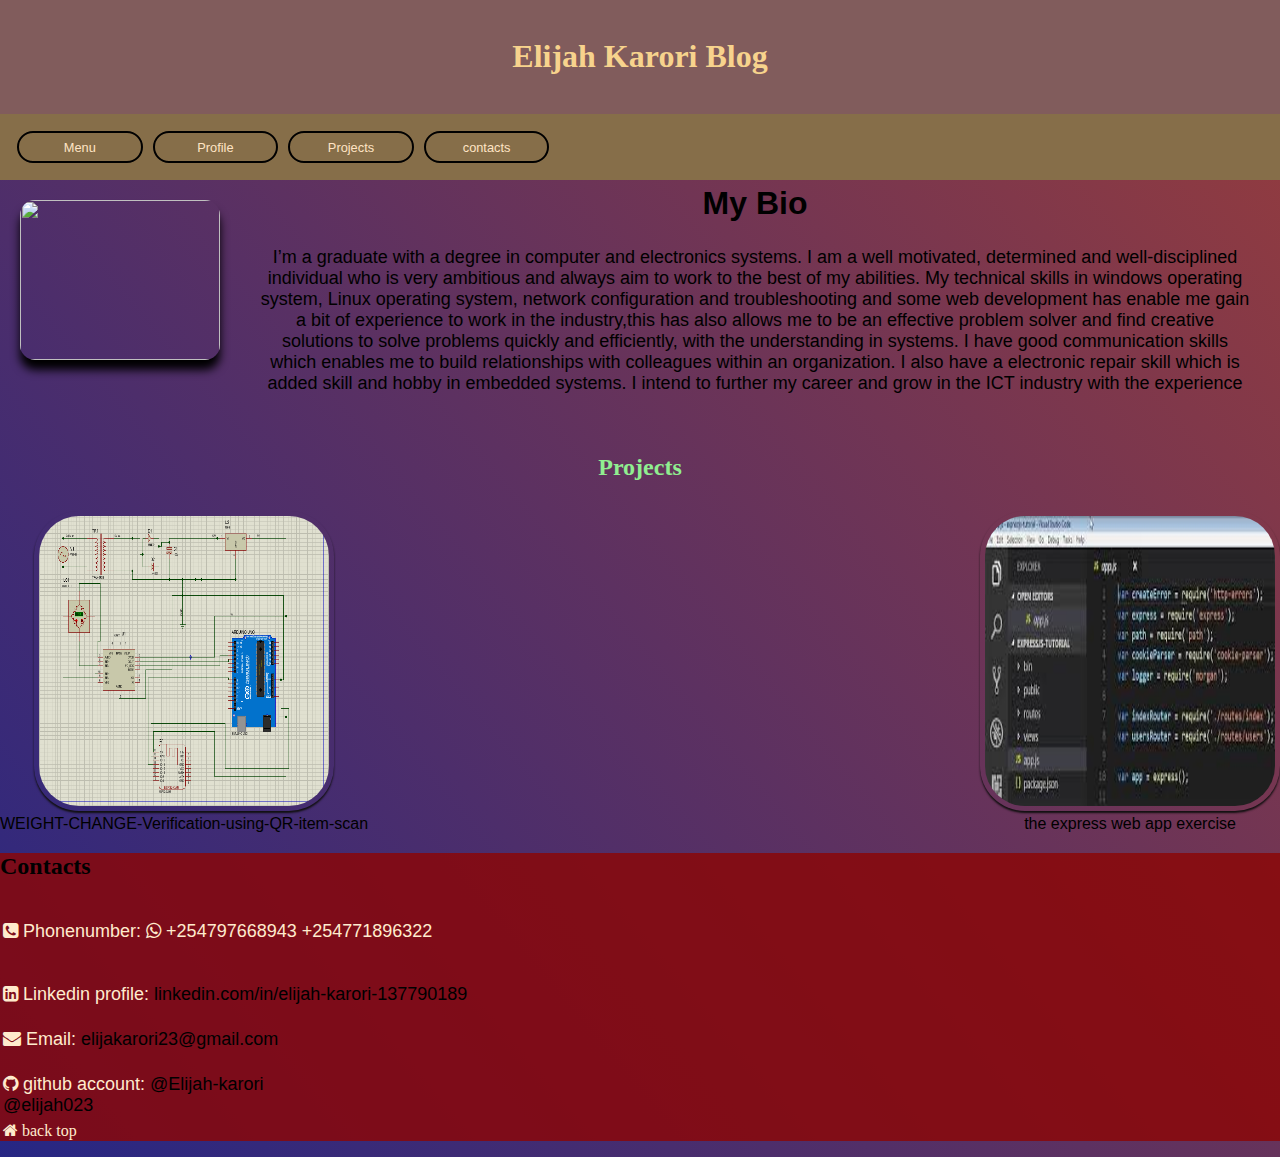
==== index.html @ b64fc714 "Add files via upload" ====
<!DOCTYPE html>
<html lang="en">
<head>
    <meta charset="UTF-8">
    <meta http-equiv="X-UA-Compatible" content="IE=edge">
    <meta name="viewport" content="width=device-width, initial-scale=1.0">
    <link rel="stylesheet" href="index.css">
    <link rel="stylesheet" href="font-awesome-4.7.0/css/font-awesome.min.css">
    
    <title>Elijah-karori</title>
</head>
<body>
<h1 id="headline">elijah karori blog</h1>   
<div id="nav_container">
    <nav>
        
        <ul>
            <li><a href="#nav-container"> Menu</a></li>
            <li><a href="#profile"> Profile</a></li>
             <li><a href="#projects-container"> Projects</a></li>
            <li><a href="#contact-container"> contacts</a></li>
           
        </ul>
    </nav>
</div>
<div id="profile-container">
    <img id="profile-img" width="250px"
 height ="200px" src="./assets/_DSC0224.jpg" alt="">
  <div id="profile_item"><h2 id="mybio_header">my bio</h2> 
  <p id="mybio_p">
    I’m a graduate with a degree in computer and electronics systems. I am a well motivated, determined and well-disciplined individual who is very ambitious and always aim to work to
the best of my abilities. My technical skills in windows operating system, Linux operating
system, network configuration and troubleshooting and some web development has enable
me gain a bit of experience to work in the industry,this has also allows me to be an effective
problem solver and find creative solutions to solve problems quickly and efficiently, with the
understanding in systems. I have good communication skills which enables me to build
relationships with colleagues within an organization. I also have a electronic repair skill which
is added skill and hobby in embedded systems. I intend to further my career and grow in the
ICT industry with the experience 
 </p>
</div>
</div>
 
    

    <div id="projects-container">
        <h2 id="project-header">Projects</h2>
        <a  href="https://github.com/elijah023/WEIGHT-CHANGE-Verification-using-QR-item-scan"><img class="project-container" src="./assets/Capture.PNG" alt=""><br>WEIGHT-CHANGE-Verification-using-QR-item-scan</a>
        <a href="https://github.com/Elijah-karori/filtered-image-project/"><img class="project-container"  src="./assets/download (1).jpg" alt=""><br>the express web app exercise</a>
       

    </div>
    <div id="contact-container" >
        <p id="contact">
            <h2>contacts</h2> 
            <span class="contact-items"><p>  <i class="fa fa-phone-square" aria-hidden="true"></i>  Phonenumber:   <i class="fa fa-whatsapp" aria-hidden="true"></i>  +254797668943    
                                                        +254771896322</p> 
            </span> 
            <br>
           <span class="contact-items">  <i class="fa fa-linkedin-square" aria-hidden="true"></i>   Linkedin profile: <a href="https://linkedin.com/in/elijah-karori-137790189"> linkedin.com/in/elijah-karori-137790189</a></span> 
<br>
           <span class="contact-items"> <i class="fa fa-envelope" aria-hidden="true"></i>  Email:<a href="https://gmail.com"> elijakarori23@gmail.com</a>
        </span> 
            <br>
           <span class="contact-items">  <i class="fa fa-github" aria-hidden="true"></i>  github account: <a href="https://github.com/Elijah-karori/filtered-image-project"> @Elijah-karori</a>
        <br>
                                <a href="https://github.com/elijah023/WEIGHT-CHANGE-Verification-using-QR-item-scan"> @elijah023</a>
            </span> 
            <a href="#">  <i class="fa fa-home contact-items" aria-hidden="true"> back top</i>  </a>
        </p>
    </div>
</body>
</html>
---- index.css ----
*{
    box-sizing:border-box;
}
body{
    margin: 0;
    padding: 0;
    background: linear-gradient(230deg, rgba(131, 24, 24, 0.842), rgba(4, 4, 112, 0.863));
}
h1, h2{
    text-transform: capitalize;
}
#headline{
    width: 100%;
    height: 30%;
    margin: 0;
    padding: 3%;
    display: block;
    background-color: rgb(129, 92, 92);
    text-align: center;
    justify-content: center;
    color: rgb(247, 211, 141);
    
}
#nav_container{
    margin: 0;
    padding: 0;
    
}
nav{
    margin: 0;
    padding: 0;
    display: block;
    
}
nav ul{
    background-color: rgb(134, 110, 73);
    list-style: none;
    display: flex;
    flex-direction: row;
    justify-content: flex-start;
    align-items: center;
    padding: 12px;
    margin: 0;
    
}
nav li{
    margin: 5px;
    padding: 5px;
    width: 10%;
    border: 2px solid black;
    border-radius: 25px;
    text-align: center;
} 
nav li a{
    touch-action: none;
    color: bisque;
    text-decoration: none;
    font-size: 0.8em;
    font-family: 'Segoe UI', Tahoma, Geneva, Verdana, sans-serif;
}
#profile-container{
    margin: 5px;
    padding: 0;
    display: flex;
}
#profile-img{
    margin: 15px;
    border-radius: 15px;
    box-shadow: 0px 10px 10px 0px;
    height: 100%;
    width: 200px;
}
#profile_item{
    display: block;

}
#mybio_header{
    display: block;
text-align: center;
justify-content: center;
align-items: center;
text-decoration: none;
font-size: 2em;
font-family: 'Gill Sans', 'Gill Sans MT', Calibri, 'Trebuchet MS', sans-serif;
font-weight: 4em;
color: black;
margin: 0;
padding: 0;
width: 100%;
}
#mybio_p{
text-align: center;
font-size: large;
font-family: 'Segoe UI', Tahoma, Geneva, Verdana, sans-serif;
padding: 25px;
margin: 0;

}

#project-header{
align-items: center;
justify-content: center;
width: 100%;
padding: 25px;
margin: 5px;
color: lightgreen;
text-align: center;
}
.project-container{
    width: 300px;
    height: 300px;
    border-radius: 15%;
    justify-content: center;
    padding: 5px;
    align-items: center;
    box-shadow: 0px 2px 2px 0px rgb(17, 16, 16) ;
    

}
#projects-container{
    display: flex;
    justify-content: space-between;
    flex-wrap: wrap;

}
#projects-container a{
    touch-action: none;
    text-decoration: none;
    color: black;
    text-align: center;
    text-overflow: clip;
font-family: Impact, Haettenschweiler, 'Arial Narrow Bold', sans-serif;
}
#contact-container{
    background-color: rgba(139, 6, 6, 0.829);
   
}
.contact-items{
    display: block;
    padding: 3px;
    touch-action: none;
    color: blanchedalmond;
    font-size: large;
    font-family: 'Franklin Gothic Medium', 'Arial Narrow', Arial, sans-serif;
     align-items: center;
    justify-content: center;
}
.contact-items a{
    color: black;
    text-decoration: none;
    align-items: center;
    text-align: center;
    justify-content: center;
}

@media (max-width: 500px) {
*{
    margin: 0px;
    padding: 5px;

}
body{
    width: auto;
    height: auto;

}
#headline{
    margin: 0;
    padding: 0;
    text-overflow: clip;
}
img{
    width: 100px;
    height: 100px;
    margin: 0;
}
h1 h2 p{
    text-overflow: clip;
}

#profile-container{
    display: flex;
    align-items: center;
    justify-content: center;
    flex-wrap: wrap;

}
#profile-item{
    display: flex;
    flex-wrap: wrap;
    justify-content: center;
    align-items: center;
}
nav{
    display: flex;
    flex-wrap: wrap;
    flex-direction: column;
}
nav ul{
    padding: 0;
}
    nav li{
    width: 16%;
    text-align: center;
    border: 0;
}
nav li a{
    font-size: 0.6em;
}
#mybio_header{
    width: auto;
    font-size: medium;
}
#mybio_p{
    padding: 0;
    font-size: medium;
}
.project-container{
    width: 200px;
    height: 200px;
    border-radius: 15%;
    align-items: center;
    padding: 3px;
    align-items: center;
    

}
}
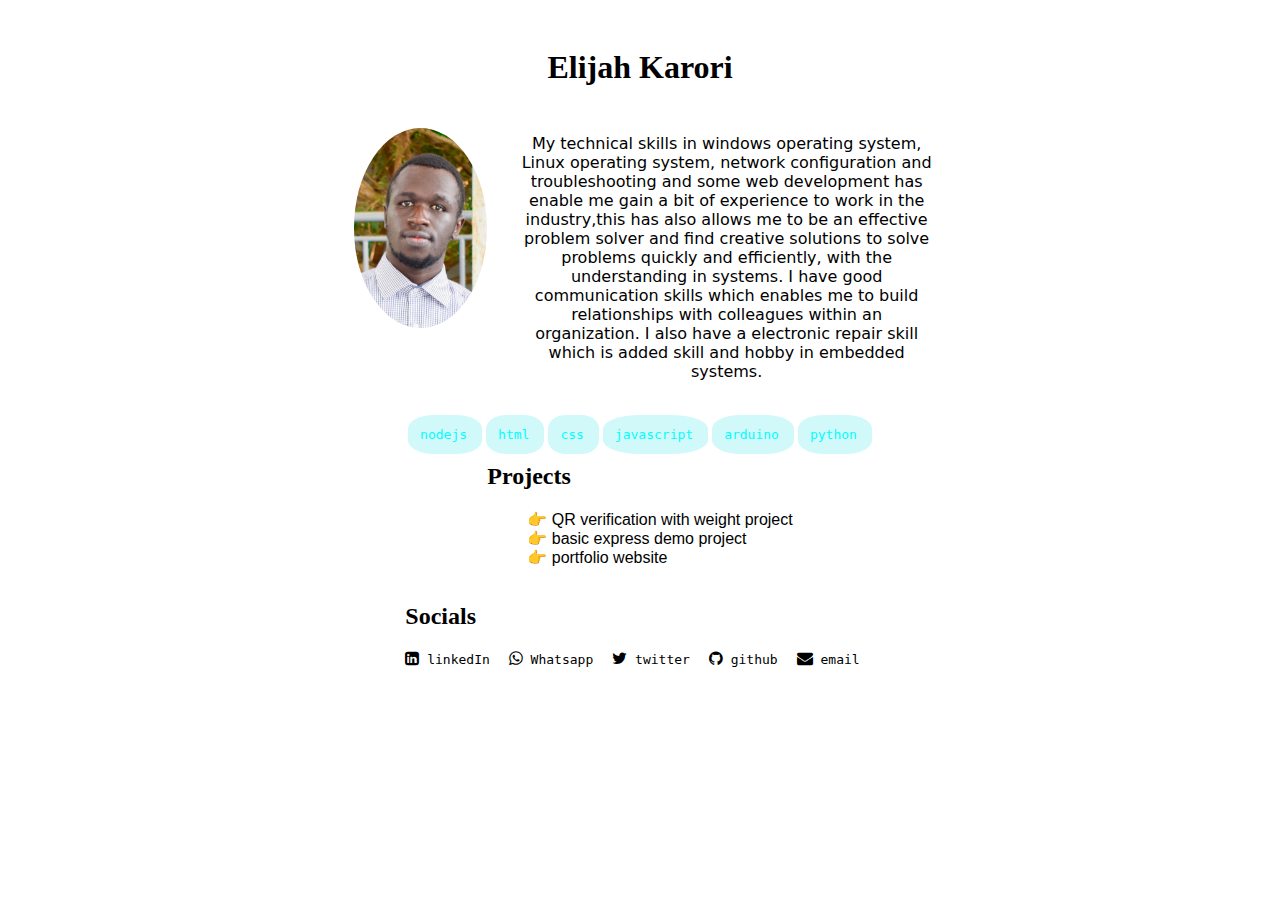
==== commit 46859041: "revised version" ====
--- a/index.html
+++ b/index.html
@@ -5,69 +5,52 @@
     <meta http-equiv="X-UA-Compatible" content="IE=edge">
     <meta name="viewport" content="width=device-width, initial-scale=1.0">
     <link rel="stylesheet" href="index.css">
-    <link rel="stylesheet" href="font-awesome-4.7.0/css/font-awesome.min.css">
-    
-    <title>Elijah-karori</title>
+    <link rel="stylesheet" href="https://cdnjs.cloudflare.com/ajax/libs/font-awesome/4.7.0/css/font-awesome.min.css">
+    <title>ELIJAH KARORI</title>
 </head>
 <body>
-<h1 id="headline">elijah karori blog</h1>   
-<div id="nav_container">
-    <nav>
-        
-        <ul>
-            <li><a href="#nav-container"> Menu</a></li>
-            <li><a href="#profile"> Profile</a></li>
-             <li><a href="#projects-container"> Projects</a></li>
-            <li><a href="#contact-container"> contacts</a></li>
-           
-        </ul>
-    </nav>
-</div>
-<div id="profile-container">
-    <img id="profile-img" width="250px"
- height ="200px" src="./assets/_DSC0224.jpg" alt="">
-  <div id="profile_item"><h2 id="mybio_header">my bio</h2> 
-  <p id="mybio_p">
-    I’m a graduate with a degree in computer and electronics systems. I am a well motivated, determined and well-disciplined individual who is very ambitious and always aim to work to
-the best of my abilities. My technical skills in windows operating system, Linux operating
+    <div id="main--container">
+        <h1>elijah karori</h1>
+        <section id="bio--wrapper" class="hero--wrapper">
+            <img src="./assets/_DSC02241.jpg" alt="" width="400px" height="200px">
+            <div id="bio-info--container" >
+                <p>My technical skills in windows operating system, Linux operating
 system, network configuration and troubleshooting and some web development has enable
 me gain a bit of experience to work in the industry,this has also allows me to be an effective
 problem solver and find creative solutions to solve problems quickly and efficiently, with the
 understanding in systems. I have good communication skills which enables me to build
 relationships with colleagues within an organization. I also have a electronic repair skill which
-is added skill and hobby in embedded systems. I intend to further my career and grow in the
-ICT industry with the experience 
- </p>
-</div>
-</div>
- 
-    
+is added skill and hobby in embedded systems. </p>
+<br>
 
-    <div id="projects-container">
-        <h2 id="project-header">Projects</h2>
-        <a  href="https://github.com/elijah023/WEIGHT-CHANGE-Verification-using-QR-item-scan"><img class="project-container" src="./assets/Capture.PNG" alt=""><br>WEIGHT-CHANGE-Verification-using-QR-item-scan</a>
-        <a href="https://github.com/Elijah-karori/filtered-image-project/"><img class="project-container"  src="./assets/download (1).jpg" alt=""><br>the express web app exercise</a>
-       
+           </div>
+         </section >
+        <div id="language--container" class="hero--wrapper">
+            <span> nodejs</span>
+            <span>html</span>
+            <span>css</span>
+            <span>javascript</span>
+            <span>arduino</span>
+            <span>python</span>
+        </div>
 
-    </div>
-    <div id="contact-container" >
-        <p id="contact">
-            <h2>contacts</h2> 
-            <span class="contact-items"><p>  <i class="fa fa-phone-square" aria-hidden="true"></i>  Phonenumber:   <i class="fa fa-whatsapp" aria-hidden="true"></i>  +254797668943    
-                                                        +254771896322</p> 
-            </span> 
-            <br>
-           <span class="contact-items">  <i class="fa fa-linkedin-square" aria-hidden="true"></i>   Linkedin profile: <a href="https://linkedin.com/in/elijah-karori-137790189"> linkedin.com/in/elijah-karori-137790189</a></span> 
-<br>
-           <span class="contact-items"> <i class="fa fa-envelope" aria-hidden="true"></i>  Email:<a href="https://gmail.com"> elijakarori23@gmail.com</a>
-        </span> 
-            <br>
-           <span class="contact-items">  <i class="fa fa-github" aria-hidden="true"></i>  github account: <a href="https://github.com/Elijah-karori/filtered-image-project"> @Elijah-karori</a>
-        <br>
-                                <a href="https://github.com/elijah023/WEIGHT-CHANGE-Verification-using-QR-item-scan"> @elijah023</a>
-            </span> 
-            <a href="#">  <i class="fa fa-home contact-items" aria-hidden="true"> back top</i>  </a>
-        </p>
+        <section id="project--wrapper" class="hero--wrapper">
+            <h2>projects</h2>
+            <ul>
+           <li> <a href="https://github.com/elijah023/WEIGHT-CHANGE-Verification-using-QR-item-scan" target="_blank"> 👉 QR verification with weight project</a></li>
+           <li> <a href="https://github.com/Elijah-karori/qrBloodBankSystem" target="_blank">  👉 basic express demo project</a></li>
+           <li> <a href="https://github.com/elijah023/profileBlog" target="_blank"> 👉 portfolio website</a></li>
+        </ul>
+        </section>
+
+        <section id="socials--wrapper" class="hero--wrapper">
+            <h2>socials</h2>
+            <span><a href="https://linkedin.com/in/elijah-karori-137790189" target="_blank"><i class="fa fa-linkedin-square"></i> linkedIn</a></span>
+            <span><a href="https://wa.me/+254797668943" target="_blank"><i class="fa fa-whatsapp"></i> Whatsapp</a></span>
+            <span><a href="https://twitter.com/LetsDoI98916944" target="_blank"><i class="fa fa-twitter"></i> twitter</a></span>
+            <span><a href="https://github.com/elijah023/" target="_blank"><i class="fa fa-github"></i> github</a></span>
+            <span><a href="mailto:elijakarori23@gmail.com"><i class="fa fa-envelope"></i> email</a></span>
+        </section>
     </div>
 </body>
 </html>--- a/index.css
+++ b/index.css
@@ -1,228 +1,93 @@
-*{
-    box-sizing:border-box;
+
+#main--container{
+    margin: 0;
+    padding: 20px;
+    box-sizing: border-box;
+    display: flex;
+    flex-direction: column;
+    align-items: center;
 }
-body{
-    margin: 0;
-    padding: 0;
-    background: linear-gradient(230deg, rgba(131, 24, 24, 0.842), rgba(4, 4, 112, 0.863));
+a{
+    touch-action: none;
+    text-decoration: none;
+    color: black;
+    font-family: monospace;
 }
-h1, h2{
+h1,h2{
+    justify-content: left;
+    text-align: left;
     text-transform: capitalize;
+
 }
-#headline{
-    width: 100%;
-    height: 30%;
-    margin: 0;
-    padding: 3%;
-    display: block;
-    background-color: rgb(129, 92, 92);
-    text-align: center;
-    justify-content: center;
-    color: rgb(247, 211, 141);
+#bio--wrapper{
+    display: flex;
+    width: 50%;
+    justify-content: space-between;
     
 }
-#nav_container{
-    margin: 0;
-    padding: 0;
+#bio--wrapper img{
+    border-radius: 50%;
+    padding: 20px;
+}
+#bio-info--container{
+    padding: 10px;
+}
+#bio-info--container p{
+    display: flex;
+    text-align: center;
+    font-family: system-ui, -apple-system, BlinkMacSystemFont, 'Segoe UI', Roboto, Oxygen, Ubuntu, Cantarell, 'Open Sans', 'Helvetica Neue', sans-serif;
+}
+#language--container{
+    align-items: flex-start;
+    justify-content: space-between;
     
 }
-nav{
-    margin: 0;
-    padding: 0;
-    display: block;
-    
+#language--container span{
+    padding: 12px;
+    border-radius: 35%;
+    color: aqua;
+    background-color: rgb(210, 249, 250);
+    padding-right: 15px;
+    font-family: monospace;
 }
-nav ul{
-    background-color: rgb(134, 110, 73);
+#project--wrapper h2{
+    align-items: left;
+    justify-content: left;
+}
+#project--wrapper ul{
     list-style: none;
-    display: flex;
-    flex-direction: row;
-    justify-content: flex-start;
-    align-items: center;
-    padding: 12px;
-    margin: 0;
-    
 }
-nav li{
-    margin: 5px;
-    padding: 5px;
-    width: 10%;
-    border: 2px solid black;
-    border-radius: 25px;
-    text-align: center;
-} 
-nav li a{
-    touch-action: none;
-    color: bisque;
-    text-decoration: none;
-    font-size: 0.8em;
+#project--wrapper a{
     font-family: 'Segoe UI', Tahoma, Geneva, Verdana, sans-serif;
+    color: black;
 }
-#profile-container{
-    margin: 5px;
-    padding: 0;
-    display: flex;
-}
-#profile-img{
-    margin: 15px;
-    border-radius: 15px;
-    box-shadow: 0px 10px 10px 0px;
-    height: 100%;
-    width: 200px;
-}
-#profile_item{
-    display: block;
-
-}
-#mybio_header{
-    display: block;
-text-align: center;
-justify-content: center;
-align-items: center;
-text-decoration: none;
-font-size: 2em;
-font-family: 'Gill Sans', 'Gill Sans MT', Calibri, 'Trebuchet MS', sans-serif;
-font-weight: 4em;
-color: black;
-margin: 0;
-padding: 0;
-width: 100%;
-}
-#mybio_p{
-text-align: center;
-font-size: large;
-font-family: 'Segoe UI', Tahoma, Geneva, Verdana, sans-serif;
-padding: 25px;
-margin: 0;
+#socials--wrapper span{
+ justify-content: space-between;  
+ padding-right: 15px;  
 
 }
 
-#project-header{
-align-items: center;
-justify-content: center;
-width: 100%;
-padding: 25px;
-margin: 5px;
-color: lightgreen;
-text-align: center;
-}
-.project-container{
-    width: 300px;
-    height: 300px;
-    border-radius: 15%;
-    justify-content: center;
-    padding: 5px;
-    align-items: center;
-    box-shadow: 0px 2px 2px 0px rgb(17, 16, 16) ;
-    
-
-}
-#projects-container{
-    display: flex;
-    justify-content: space-between;
-    flex-wrap: wrap;
-
-}
-#projects-container a{
-    touch-action: none;
-    text-decoration: none;
-    color: black;
-    text-align: center;
-    text-overflow: clip;
-font-family: Impact, Haettenschweiler, 'Arial Narrow Bold', sans-serif;
-}
-#contact-container{
-    background-color: rgba(139, 6, 6, 0.829);
-   
-}
-.contact-items{
-    display: block;
-    padding: 3px;
-    touch-action: none;
-    color: blanchedalmond;
-    font-size: large;
-    font-family: 'Franklin Gothic Medium', 'Arial Narrow', Arial, sans-serif;
-     align-items: center;
-    justify-content: center;
-}
-.contact-items a{
-    color: black;
-    text-decoration: none;
-    align-items: center;
-    text-align: center;
-    justify-content: center;
-}
-
-@media (max-width: 500px) {
-*{
-    margin: 0px;
-    padding: 5px;
-
-}
-body{
-    width: auto;
-    height: auto;
-
-}
-#headline{
-    margin: 0;
-    padding: 0;
-    text-overflow: clip;
-}
-img{
-    width: 100px;
-    height: 100px;
-    margin: 0;
-}
-h1 h2 p{
-    text-overflow: clip;
-}
-
-#profile-container{
-    display: flex;
-    align-items: center;
-    justify-content: center;
-    flex-wrap: wrap;
-
-}
-#profile-item{
-    display: flex;
-    flex-wrap: wrap;
-    justify-content: center;
-    align-items: center;
-}
-nav{
-    display: flex;
-    flex-wrap: wrap;
-    flex-direction: column;
-}
-nav ul{
-    padding: 0;
-}
-    nav li{
-    width: 16%;
-    text-align: center;
-    border: 0;
-}
-nav li a{
-    font-size: 0.6em;
-}
-#mybio_header{
-    width: auto;
-    font-size: medium;
-}
-#mybio_p{
-    padding: 0;
-    font-size: medium;
-}
-.project-container{
-    width: 200px;
-    height: 200px;
-    border-radius: 15%;
-    align-items: center;
-    padding: 3px;
-    align-items: center;
-    
-
-}
+@media (max-width:600px) {
+    #main--container{
+        margin: 0;
+        padding: 20px;
+        box-sizing: border-box;
+        display: inline;
+    }
+    #bio--wrapper{
+        display: inline;
+        width: 50%;
+        justify-content: space-between;
+        
+    }
+    img{
+        width: 60%;
+    }
+    #language--container{
+        display: flex;
+        flex-direction: column;
+        align-items: center;
+        justify-content: center;
+        overflow: scroll;      
+    }
 }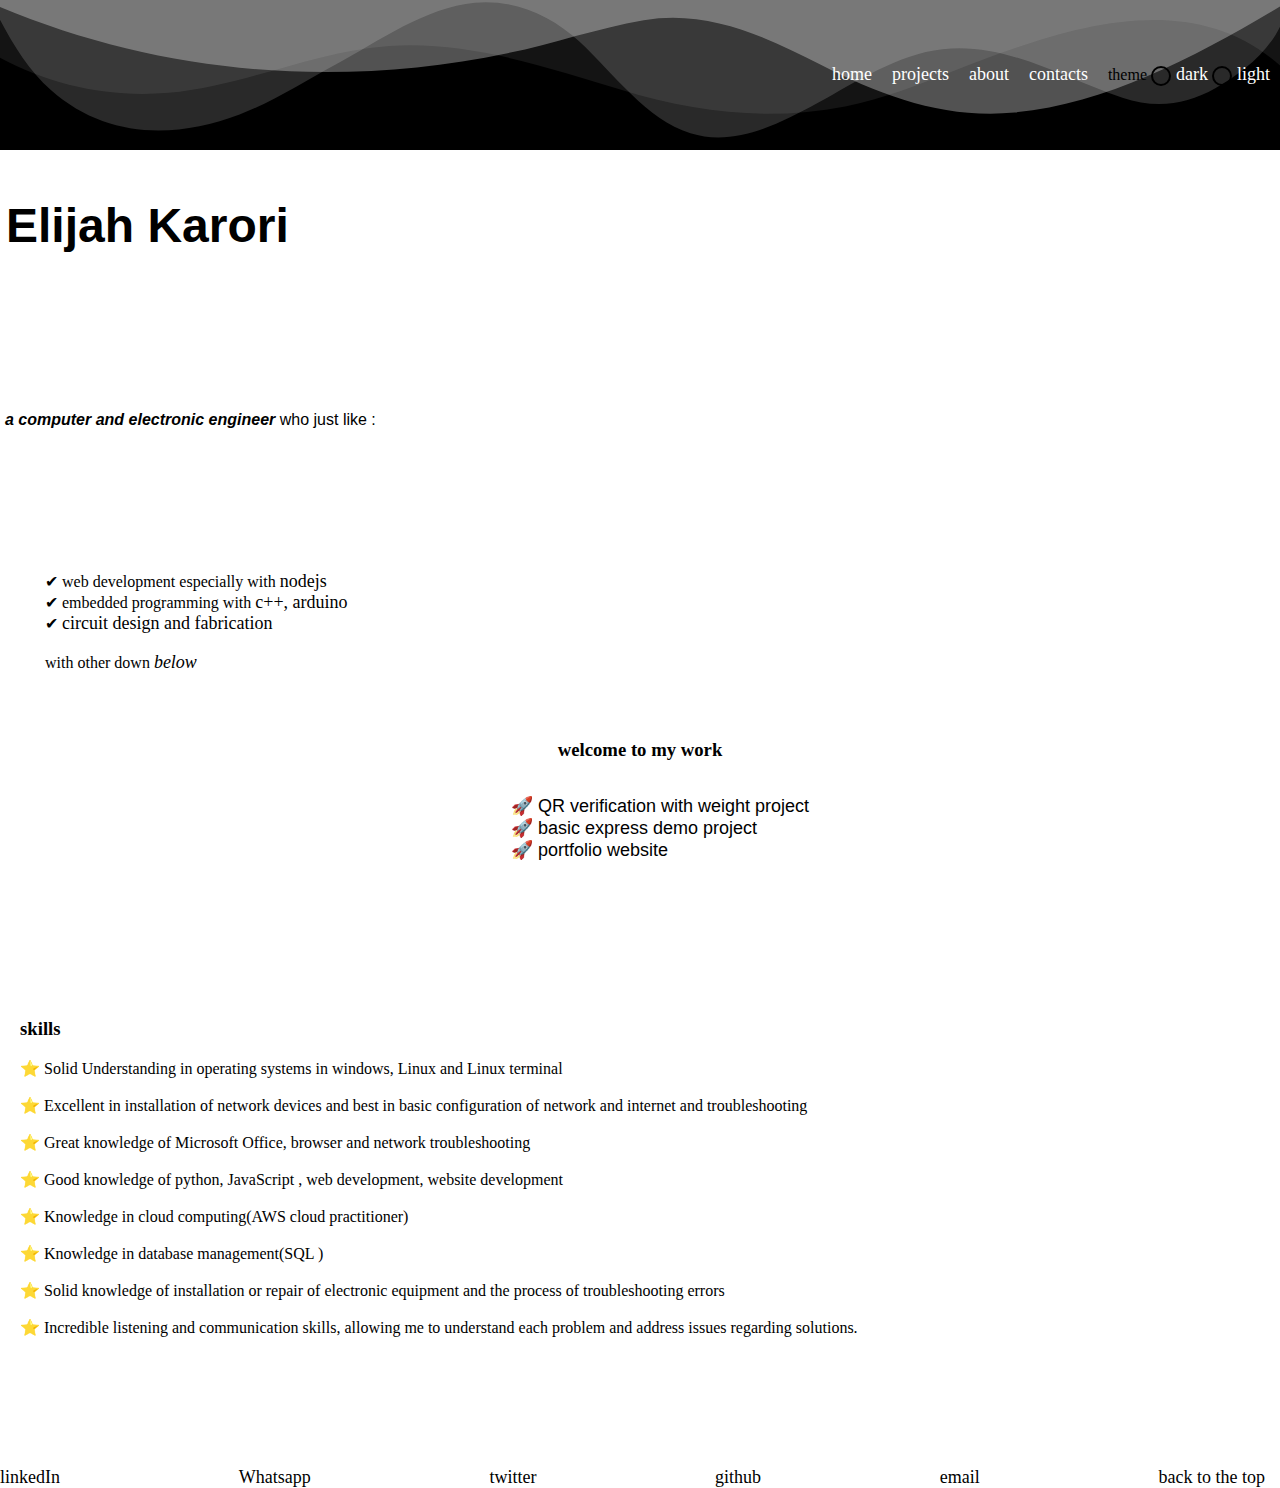
==== commit 486863b3: "added new html" ====
--- a/index.html
+++ b/index.html
@@ -4,53 +4,75 @@
     <meta charset="UTF-8">
     <meta http-equiv="X-UA-Compatible" content="IE=edge">
     <meta name="viewport" content="width=device-width, initial-scale=1.0">
-    <link rel="stylesheet" href="index.css">
-    <link rel="stylesheet" href="https://cdnjs.cloudflare.com/ajax/libs/font-awesome/4.7.0/css/font-awesome.min.css">
-    <title>ELIJAH KARORI</title>
+    <meta name="description" content="this is a portfolio website for elijah karori as a demonstation of his skills">
+    <link rel="stylesheet" href="style.css">
+    <script defer src="./index.js"></script>
+    <title>Elijah Karori</title>
 </head>
-<body>
-    <div id="main--container">
-        <h1>elijah karori</h1>
-        <section id="bio--wrapper" class="hero--wrapper">
-            <img src="./assets/_DSC02241.jpg" alt="" width="400px" height="200px">
-            <div id="bio-info--container" >
-                <p>My technical skills in windows operating system, Linux operating
-system, network configuration and troubleshooting and some web development has enable
-me gain a bit of experience to work in the industry,this has also allows me to be an effective
-problem solver and find creative solutions to solve problems quickly and efficiently, with the
-understanding in systems. I have good communication skills which enables me to build
-relationships with colleagues within an organization. I also have a electronic repair skill which
-is added skill and hobby in embedded systems. </p>
-<br>
+<body class="light">
+   
+    <nav>
+        <ul>
+            <li><a href="#">home</a></li>
+            <li><a href="#project--wrapper">projects</a></li>
+            <li><a href="./index1.html">about</a></li>
+            <li><a href="#footer">contacts</a></li>
+            <li id="theme">theme <span><a href="#" id="dark">dark</a></span> <span><a href="#" id="light">light</a></span></li>
+        </ul>
+    </nav>
+   
+    <main>
+        <section id="welcome--container"><h1>Elijah Karori </h1>
+            <p><em><b> a computer and electronic engineer</b></em> who just like :
+                <ul>
+           <li> ✔  web development especially with <a href="https://github.com/elijah023">nodejs </a> </li>
+       <li>✔  embedded programming with <a href="https://github.com/elijah023">c++, arduino</a></li> 
+       <li>✔  <a href="https://github.com/elijah023"> circuit design and fabrication</a> </li> 
+        <br> with other down <a href="#skill--container"><em>below </em> </a></p>
+          </ul>  </section>
+            <!--<img src="./assets/new24.png" alt="my image" width="500px" height="400px">-->   
+        <section id="project--wrapper" class="hero--wrapper">
+            <h3>welcome to my work</h3>
+            <ul>
+           <li> <a href="https://github.com/elijah023/WEIGHT-CHANGE-Verification-using-QR-item-scan" target="_blank"> 🚀  QR verification with weight project</a></li>
+           <li> <a href="https://github.com/Elijah-karori/qrBloodBankSystem" target="_blank">  🚀 basic express demo project</a></li>
+           <li> <a href="https://github.com/elijah023/profileBlog" target="_blank">🚀 portfolio website</a></li>
+        </ul>
+        </section> 
+      
+       
+        <section id="skill--container">
+            <h3 style="display: flex; justify-content:center;align-items:center;">skills</h3>
+            <span>⭐  Solid Understanding in operating systems in windows, Linux and Linux terminal</span> <br>
+         <span>⭐ Excellent in installation of network devices and best in basic configuration of network and
+         internet and troubleshooting</span> <br>
+         <span> ⭐ Great knowledge of Microsoft Office, browser and network troubleshooting</span><br>
+         <span> ⭐ Good knowledge of python, JavaScript , web development, website development</span> <br>
+         <span> ⭐ Knowledge in cloud computing(AWS cloud practitioner)</span> <br>
+         <span> ⭐ Knowledge in database management(SQL )</span> <br>
+         <span> ⭐ Solid knowledge of installation or repair of electronic equipment and the process of
+         troubleshooting errors</span> <br>
+         <span> ⭐ Incredible listening and communication skills, allowing me to understand each problem
+         and address issues regarding solutions.</span> <br>
+         </section>
+       <!--   <section id="language--container" class="hero--wrapper">
+            <span>✔✔  <a href="">nodejs</a> </span> <br>
+            <span>✔✔  <a href="https://github.com/elijah023/profileBlog"> html</a> </span> <br>
+            <span>✔✔  <a href="https://github.com/elijah023/profileBlog"> css</a> </span> <br>
+            <span>✔✔ <a href="https://github.com/elijah023/profileBlog"> javascript</a> </span> <br>
+            <span>✔✔ <a href="https://github.com/elijah023/WEIGHT-CHANGE-Verification-using-QR-item-scan"> arduino</a> </span> <br>
+           
+        </section>-->
+        
+    </main>
+    <footer id="footer">
 
-           </div>
-         </section >
-        <div id="language--container" class="hero--wrapper">
-            <span> nodejs</span>
-            <span>html</span>
-            <span>css</span>
-            <span>javascript</span>
-            <span>arduino</span>
-            <span>python</span>
-        </div>
-
-        <section id="project--wrapper" class="hero--wrapper">
-            <h2>projects</h2>
-            <ul>
-           <li> <a href="https://github.com/elijah023/WEIGHT-CHANGE-Verification-using-QR-item-scan" target="_blank"> 👉 QR verification with weight project</a></li>
-           <li> <a href="https://github.com/Elijah-karori/qrBloodBankSystem" target="_blank">  👉 basic express demo project</a></li>
-           <li> <a href="https://github.com/elijah023/profileBlog" target="_blank"> 👉 portfolio website</a></li>
-        </ul>
-        </section>
-
-        <section id="socials--wrapper" class="hero--wrapper">
-            <h2>socials</h2>
-            <span><a href="https://linkedin.com/in/elijah-karori-137790189" target="_blank"><i class="fa fa-linkedin-square"></i> linkedIn</a></span>
+        <span><a href="https://linkedin.com/in/elijah-karori-137790189" target="_blank"><i class="fa fa-linkedin-square"></i> linkedIn</a></span>
             <span><a href="https://wa.me/+254797668943" target="_blank"><i class="fa fa-whatsapp"></i> Whatsapp</a></span>
             <span><a href="https://twitter.com/LetsDoI98916944" target="_blank"><i class="fa fa-twitter"></i> twitter</a></span>
             <span><a href="https://github.com/elijah023/" target="_blank"><i class="fa fa-github"></i> github</a></span>
             <span><a href="mailto:elijakarori23@gmail.com"><i class="fa fa-envelope"></i> email</a></span>
-        </section>
-    </div>
+            <a href="#welcome--container">back to the top</a>
+    </footer>
 </body>
 </html>--- a/style.css
+++ b/style.css
@@ -0,0 +1,189 @@
+:root{
+    --gray0:#ffffff;
+    --gray1:#ffffffe0;
+    --gray2:#ffffffa4;
+    --gray3:#ffffff8e;
+    --gray4:#4d4b4b1e;
+    --gray5:#222121d2;
+    --gray6:#000000;
+
+}
+.light{
+    --bg:var(--gray0);
+    --bg-nav:linear-gradient(to right, var(--gray1),var(--gray3));
+    --bg-dropdown:var(--gray0);
+    --text:var(--gray6);
+    color:var(--text) ;
+    background:var(--bg) ;
+
+}
+.dark{
+    --bg:var(--gray6);
+    --bg-nav:linear-gradient(to right, var(--gray5),var(--gray6));
+    --bg-dropdown:var(--gray6);
+    --text:var(--gray0);
+    color:var(--text) ;
+    background:var(--bg) ;
+
+}
+body{
+    margin: 0;
+    padding: 0;
+    color: var(--text);
+    background: var(--bg);
+transition: background 500ms ease-in-out, color 1000ms ease-in-out;
+}
+a{
+    touch-action: none;
+    text-decoration: none;
+    font-size: large;
+    color: currentColor;
+}
+nav{width: 100%;
+    padding: 0%;
+    display: flex;
+    flex-direction: row; 
+justify-content: flex-end;
+margin-bottom: 15px;
+background-image: url('./assets/wavesOpacity.svg');
+height: 150px;
+align-items: center;
+background-color: var(--gray6);
+color:var(--text) ;
+}
+nav ul{
+    display: flex;
+    list-style: none;
+   
+}
+nav li{
+    padding: 10px;
+
+}
+nav a{
+    color: var(--gray0);
+}
+nav span a::before{
+    content: ' ';
+    border: 2px solid var(--text);
+    border-radius: 50%;
+    width: 1rem;
+    height: 1rem;
+    display: inline-block;
+    vertical-align: middle;
+    margin-right: 5px;
+    }
+#welcome--container{
+    display: flex;
+    flex-direction: column;
+    align-items: flex-start;
+    justify-content: space-between;
+    margin: 5px; 
+    height: 60vh;
+}
+
+#welcome--container h1{
+    padding: 1px;
+    font-size: 3em;
+    font-family: Verdana, Geneva, Tahoma, sans-serif;
+    padding-bottom: 0;
+    margin: none;
+    
+    
+    
+}
+#welcome--container  p{
+    font-size: 1em;
+    font-family: Verdana, Geneva, Tahoma, sans-serif;
+}
+#welcome--container ul{
+    list-style: none;
+}
+
+#project--wrapper{
+    display: flex;
+    flex-direction: column;
+    align-items: center;
+    justify-content: center;
+    padding: 10px;
+}
+#project--wrapper p{
+    font-size: 1em;
+    font-family: Verdana, Geneva, Tahoma, sans-serif;
+}
+#language--container{
+    display: flex;
+    align-items: center;
+    justify-content: space-between;
+    
+}#project--wrapper h2{
+    align-items: left;
+    justify-content: left;
+}
+#project--wrapper ul{
+    list-style: none;
+}
+#project--wrapper a{
+    font-family: 'Segoe UI', Tahoma, Geneva, Verdana, sans-serif;
+    color: currentColor;
+}
+#skill--container{
+    display: flex;
+    justify-content: center;
+    flex-direction: column;
+    align-items: flex-start;
+    height: 60vh;
+    width: 100vw;
+padding: 20px;
+
+
+
+}
+/*#language--container span{
+    padding: 10px;
+    border-radius: 15%;
+    color: currentColor;
+    background-color: rgba(87, 0, 114, 0.911);
+    font-family: monospace;
+    outline: #0059ff solid ;
+}
+#language--container a{
+    color: rgba(4, 255, 4, 0.918);;
+}*/
+
+
+footer {
+   display: flex;
+
+ justify-content: space-between;  
+ padding-right: 15px;  
+
+}
+@media (max-width:600px) {
+    nav{
+        display: flex;
+        align-items: center;
+        justify-content: space-around;
+    }
+    nav a{
+        font-size: medium;
+
+    }
+    #theme a{
+        display: block;
+    }
+    #welcome--container{
+        display: flex;
+        flex-direction: column;
+        align-items: flex-start;
+        justify-content: center;
+        margin: 5px; 
+        min-height: 40%;
+    }
+    footer{
+        flex-direction: column;
+        align-items: center;
+        justify-content: center;
+    }
+   
+}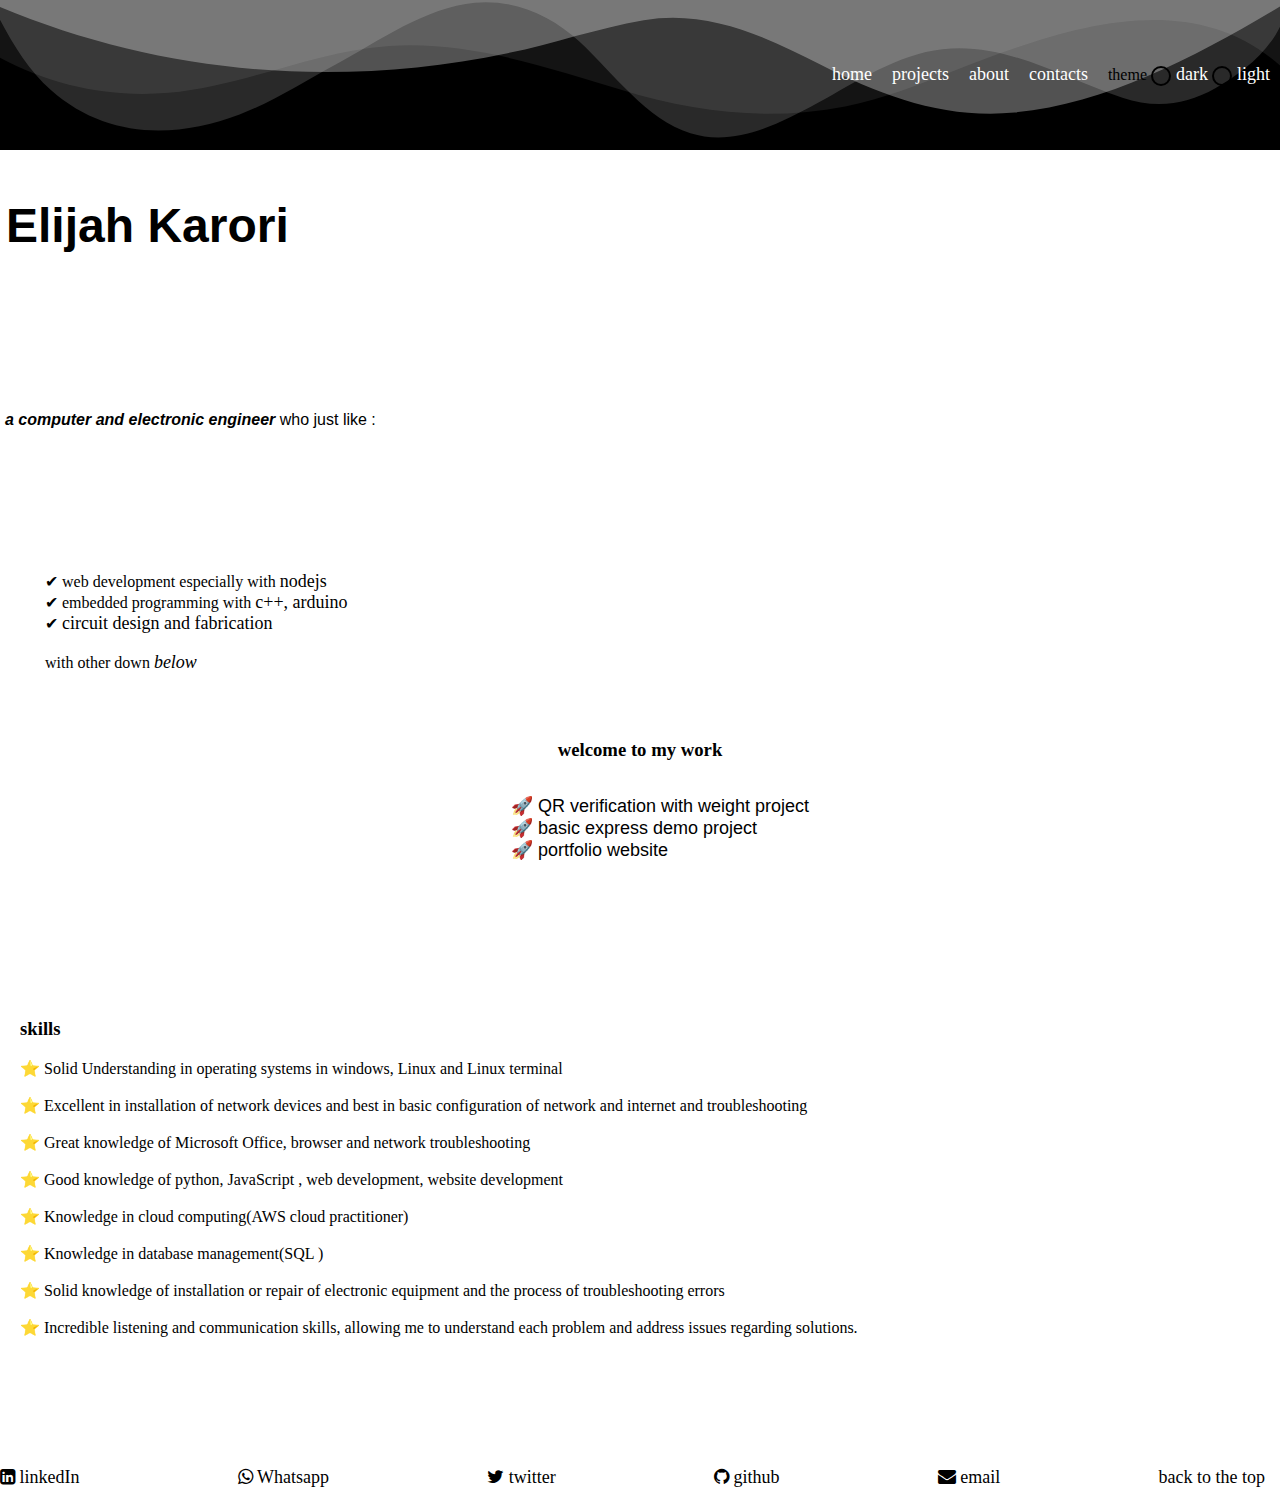
==== commit 653fd326: "Update index.html" ====
--- a/index.html
+++ b/index.html
@@ -6,6 +6,7 @@
     <meta name="viewport" content="width=device-width, initial-scale=1.0">
     <meta name="description" content="this is a portfolio website for elijah karori as a demonstation of his skills">
     <link rel="stylesheet" href="style.css">
+    <link rel="stylesheet" href="https://cdnjs.cloudflare.com/ajax/libs/font-awesome/4.7.0/css/font-awesome.min.css">
     <script defer src="./index.js"></script>
     <title>Elijah Karori</title>
 </head>
